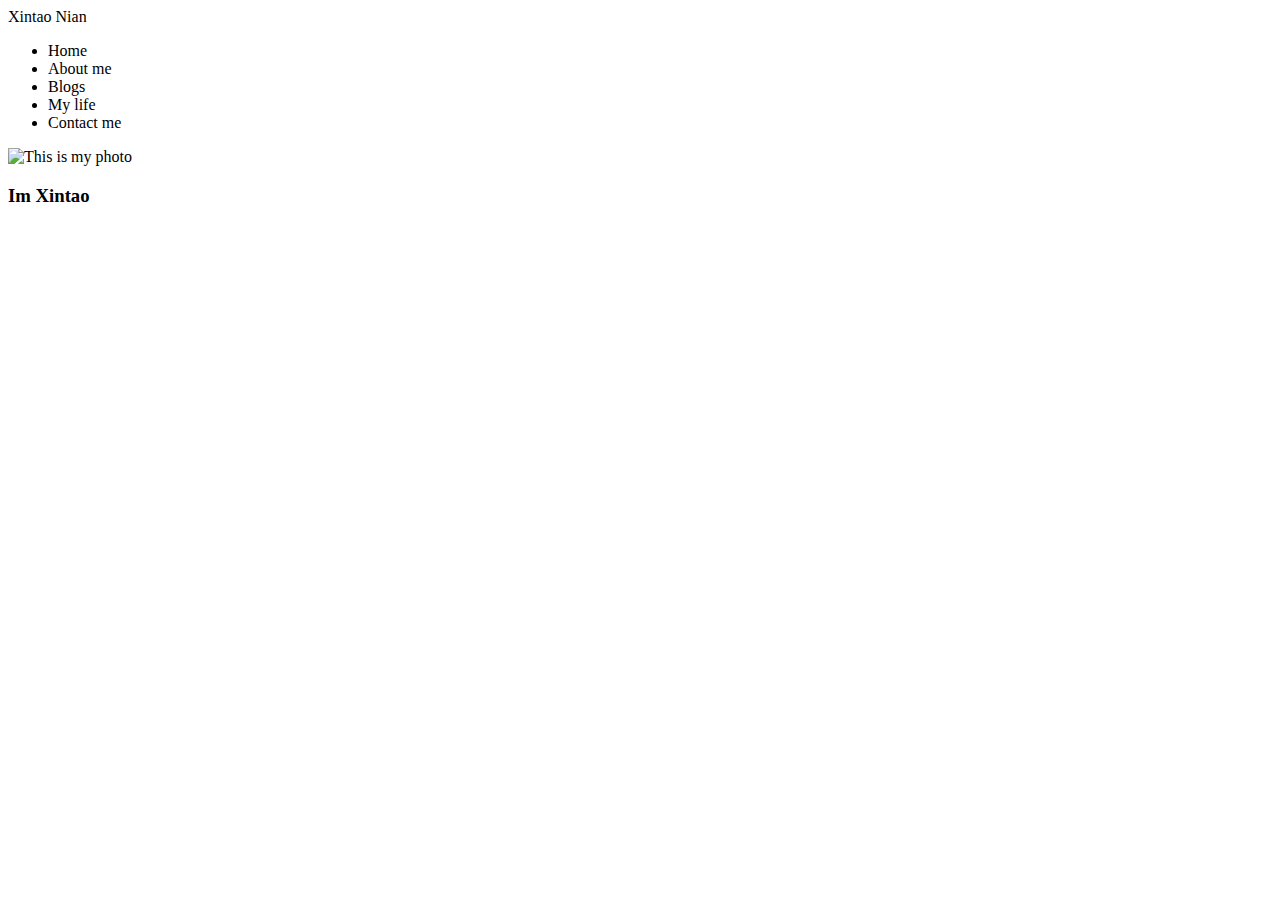
==== index.html @ c52636ec "add sitemap and wireframe to Docs." ====
<!DOCTYPE html>
<html lang="en">
<head>
    <meta charset="UTF-8">
    <meta name="viewport" content="width=device-width, initial-scale=1.0">
    <title>Portfolio home page</title>
    <link rel="stylesheet" href="style.css">
</head>
<body>
    <Header>
        Xintao Nian
        <ul>
            <li>Home</li>
            <li>About me</li>
            <li>Blogs</li>
            <li>My life</li>
            <li>Contact me</li>
        </ul>
    </Header>     
    <img src="" alt="This is my photo">
    <h3>Im Xintao</h3>
    <p></p>
    <footer></footer>
</body>
</html>
---- style.css ----
:root{




    
}
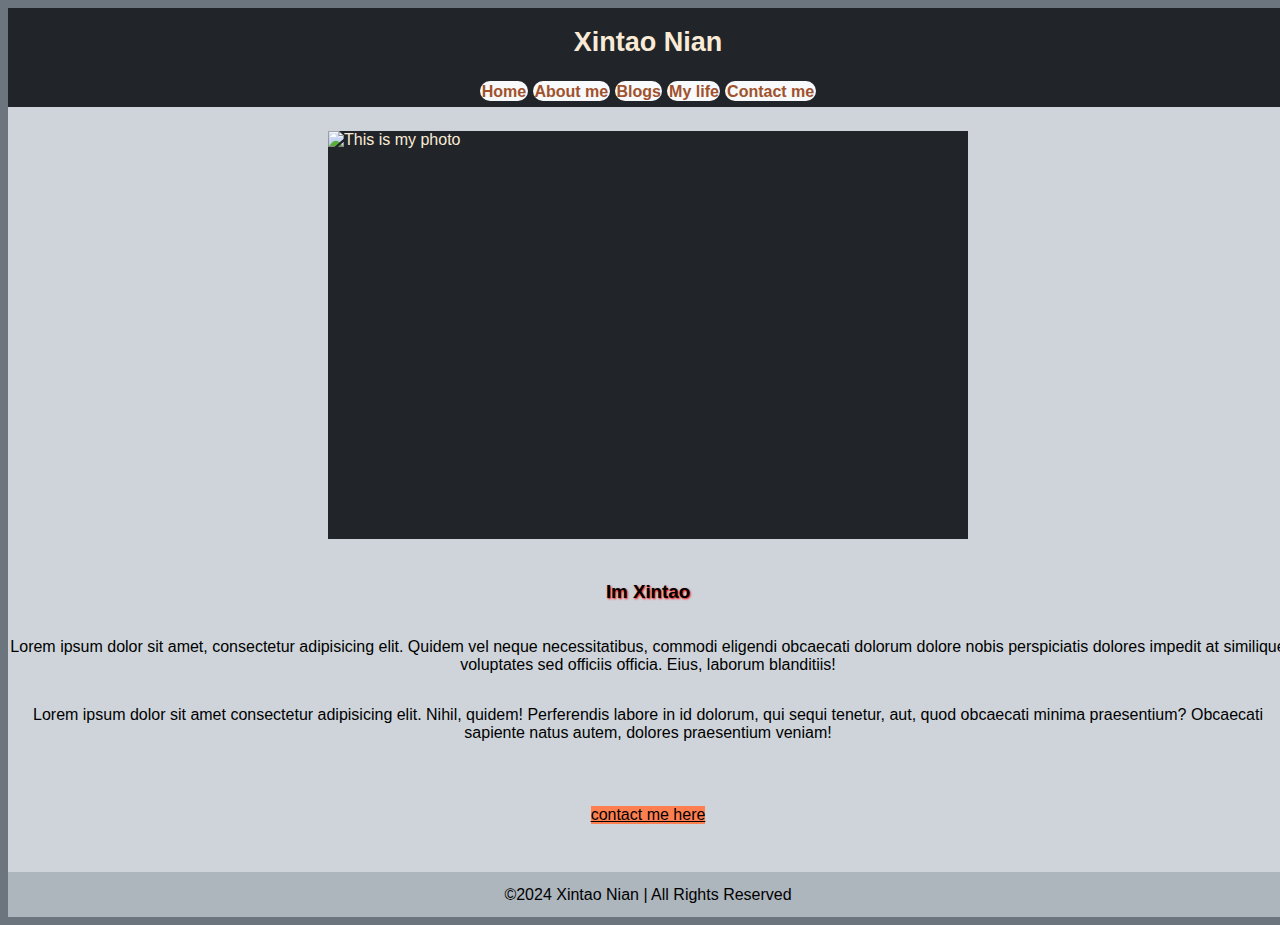
==== commit 208dc1b6: "Home page and About me page layout are donegit status!" ====
--- a/index.html
+++ b/index.html
@@ -8,18 +8,26 @@
 </head>
 <body>
     <Header>
-        Xintao Nian
-        <ul>
-            <li>Home</li>
-            <li>About me</li>
-            <li>Blogs</li>
-            <li>My life</li>
-            <li>Contact me</li>
-        </ul>
-    </Header>     
+       <h2>Xintao Nian</h2>
+        <nav>
+            <a href="/index.html">Home</a>
+            <a href="/aboutme.html">About me</a>
+            <a href="/blogs.html">Blogs</a>
+            <a href="/aboutme.html">My life</a>
+            <a href="/contact.html">Contact me</a>
+        </nav>
+    </Header>  
+    <main>  
     <img src="" alt="This is my photo">
     <h3>Im Xintao</h3>
-    <p></p>
-    <footer></footer>
+    <p>
+        Lorem ipsum dolor sit amet, consectetur adipisicing elit. Quidem vel neque necessitatibus, commodi eligendi obcaecati dolorum dolore nobis perspiciatis dolores impedit at similique voluptates sed officiis officia. Eius, laborum blanditiis!
+    </p>
+    <p>
+        Lorem ipsum dolor sit amet consectetur adipisicing elit. Nihil, quidem! Perferendis labore in id dolorum, qui sequi tenetur, aut, quod obcaecati minima praesentium? Obcaecati sapiente natus autem, dolores praesentium veniam!
+    </p>
+    <a class="button1" href="">contact me here</a>
+    </main> 
+    <footer>&copy;2024 Xintao Nian | All Rights Reserved</footer>
 </body>
 </html>--- a/style.css
+++ b/style.css
@@ -1,7 +1,97 @@
 :root{
+    --seasalt: #f8f9faff;
+    --antiflash-white: #e9ecefff;
+    --platinum: #dee2e6ff;
+    --french-gray: #ced4daff;
+    --french-gray-2: #adb5bdff;
+    --slate-gray: #6c757dff;
+    --outer-space: #495057ff;
+    --onyx: #343a40ff;
+    --eerie-black: #212529ff;
+    font-family: Arial, Helvetica, sans-serif;
+}
 
+body{
+    display: flex;
+    flex-direction: column;
+    background-color: var(--slate-gray);
+}
 
+Header{
+    background-color: var(--eerie-black);
+    height: 10dvh;
+    width: 100dvw;
+    text-align: justify;
+    font-size: large;
+    display: flex;
+    flex-direction: column;
+    justify-content: center;
+    align-items: center;
+    margin: 0%;
+    padding-bottom: 1dvh;
+    
+    
+}
+Header > h2{
+    color: antiquewhite;
+}
+nav > a{
+    text-decoration: none;
+    color: rgb(7, 7, 7);
+    background-color: var(--seasalt);
+    padding: 0.1em;
+    border-radius: 1.5em;
+    font-size: medium;
+    text-align: center;
+    font-weight: bolder;
+    color: sienna;
 
+}
+nav > a:hover{
+    background-color: gray;
+    font-size: large;
+}
+main{
+    background-color: var(--french-gray);
+    height: 85dvh;
+    width: 100dvw;
+    flex-direction: column;
+    display: flex;
+    justify-content: center;
+    align-items: center;
+}
+h3{
+    text-align: center;  
+    text-shadow: 1px 1px 2px red;
+}
 
-    
+p{
+    text-align: center; 
+}
+main > img{
+    background-color:var(--eerie-black);
+    height: 50dvh;
+    width: 50dvw;
+    margin: 1.5em;
+    display: flex;
+    justify-content: center;
+    align-items: center;
+    color: antiquewhite;
+    object-fit: cover;
+    border: radius 3%;
+}
+.button1{
+    background-color: coral;
+    color: black;
+    margin: 3em;
+    border: 2px black;
+}
+footer{
+    background-color: var(--french-gray-2);
+    height: 5dvh;
+    width: 100dvw;
+    text-align: center;
+    display: flex;
+    justify-content: center;
+    align-items: center;
 }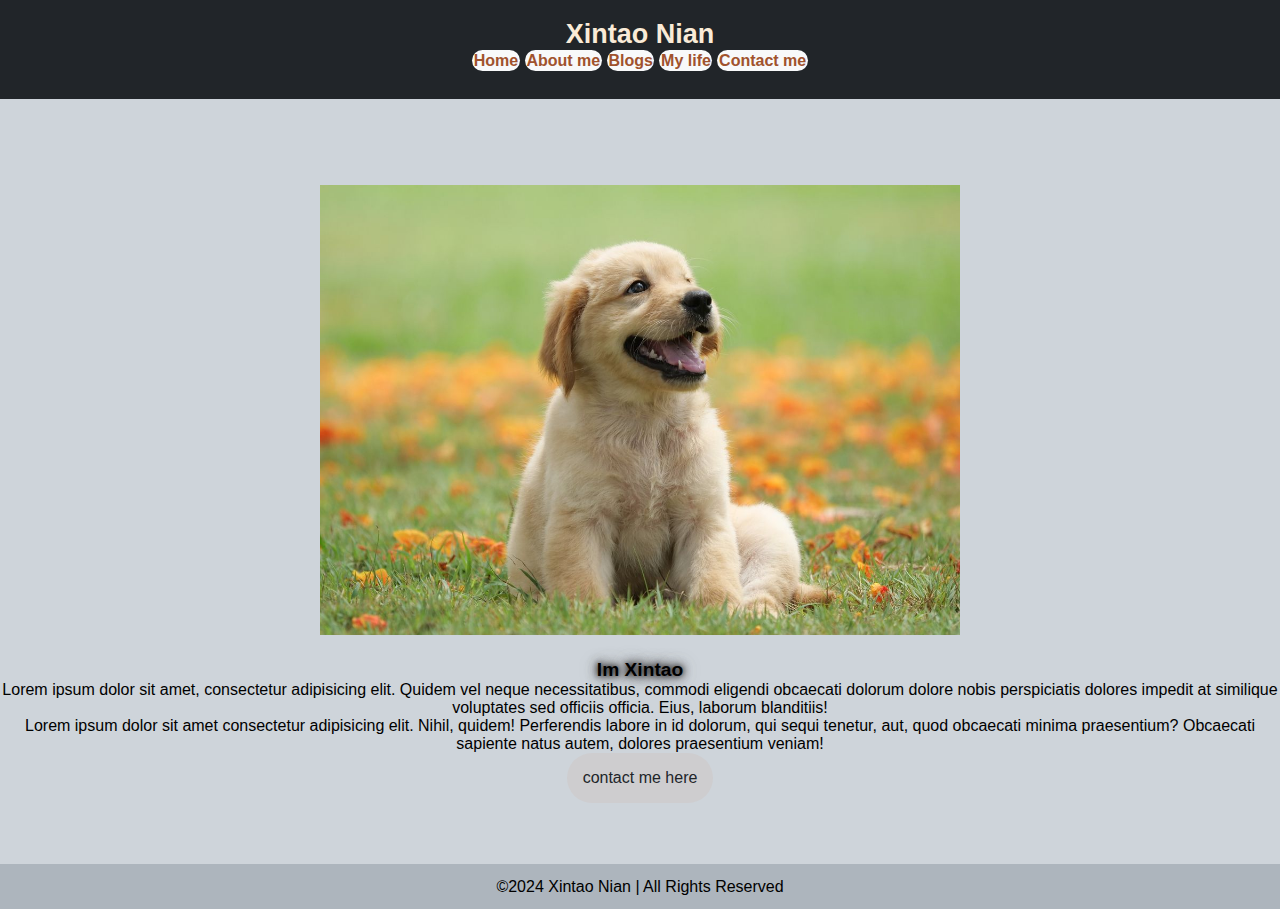
==== commit aaf5d42c: "add 1 photo for test / Home about me and my life page are done" ====
--- a/index.html
+++ b/index.html
@@ -13,12 +13,12 @@
             <a href="/index.html">Home</a>
             <a href="/aboutme.html">About me</a>
             <a href="/blogs.html">Blogs</a>
-            <a href="/aboutme.html">My life</a>
+            <a href="/mylife.html">My life</a>
             <a href="/contact.html">Contact me</a>
         </nav>
     </Header>  
     <main>  
-    <img src="" alt="This is my photo">
+    <img src="Images/dog.jpg" alt="This is my photo">
     <h3>Im Xintao</h3>
     <p>
         Lorem ipsum dolor sit amet, consectetur adipisicing elit. Quidem vel neque necessitatibus, commodi eligendi obcaecati dolorum dolore nobis perspiciatis dolores impedit at similique voluptates sed officiis officia. Eius, laborum blanditiis!
@@ -26,7 +26,7 @@
     <p>
         Lorem ipsum dolor sit amet consectetur adipisicing elit. Nihil, quidem! Perferendis labore in id dolorum, qui sequi tenetur, aut, quod obcaecati minima praesentium? Obcaecati sapiente natus autem, dolores praesentium veniam!
     </p>
-    <a class="button1" href="">contact me here</a>
+    <a class="button1" href="/contact.html">contact me here</a>
     </main> 
     <footer>&copy;2024 Xintao Nian | All Rights Reserved</footer>
 </body>
--- a/style.css
+++ b/style.css
@@ -51,9 +51,12 @@
     background-color: gray;
     font-size: large;
 }
+*{
+    margin: 0%;
+}
 main{
     background-color: var(--french-gray);
-    height: 85dvh;
+    min-height: 85dvh;
     width: 100dvw;
     flex-direction: column;
     display: flex;
@@ -61,8 +64,13 @@
     align-items: center;
 }
 h3{
+    font-size: larger;
     text-align: center;  
-    text-shadow: 1px 1px 2px red;
+    text-shadow: 0px 0px 5px #403f41, 
+    0px 0px 10px #2a2a2b, 
+    0px 0px 10px #7b7a7c,
+    0px 0px 20px #89888a,
+    0px 0px 25px #cecdcf;
 }
 
 p{
@@ -80,12 +88,14 @@
     object-fit: cover;
     border: radius 3%;
 }
-.button1{
-    background-color: coral;
-    color: black;
-    margin: 3em;
-    border: 2px black;
+main > a{
+    text-decoration: none;
+    padding:1em;
+    color: var(--eerie-black);
+    background-color: #cecdcf;
+    border-radius: 3em;
 }
+
 footer{
     background-color: var(--french-gray-2);
     height: 5dvh;
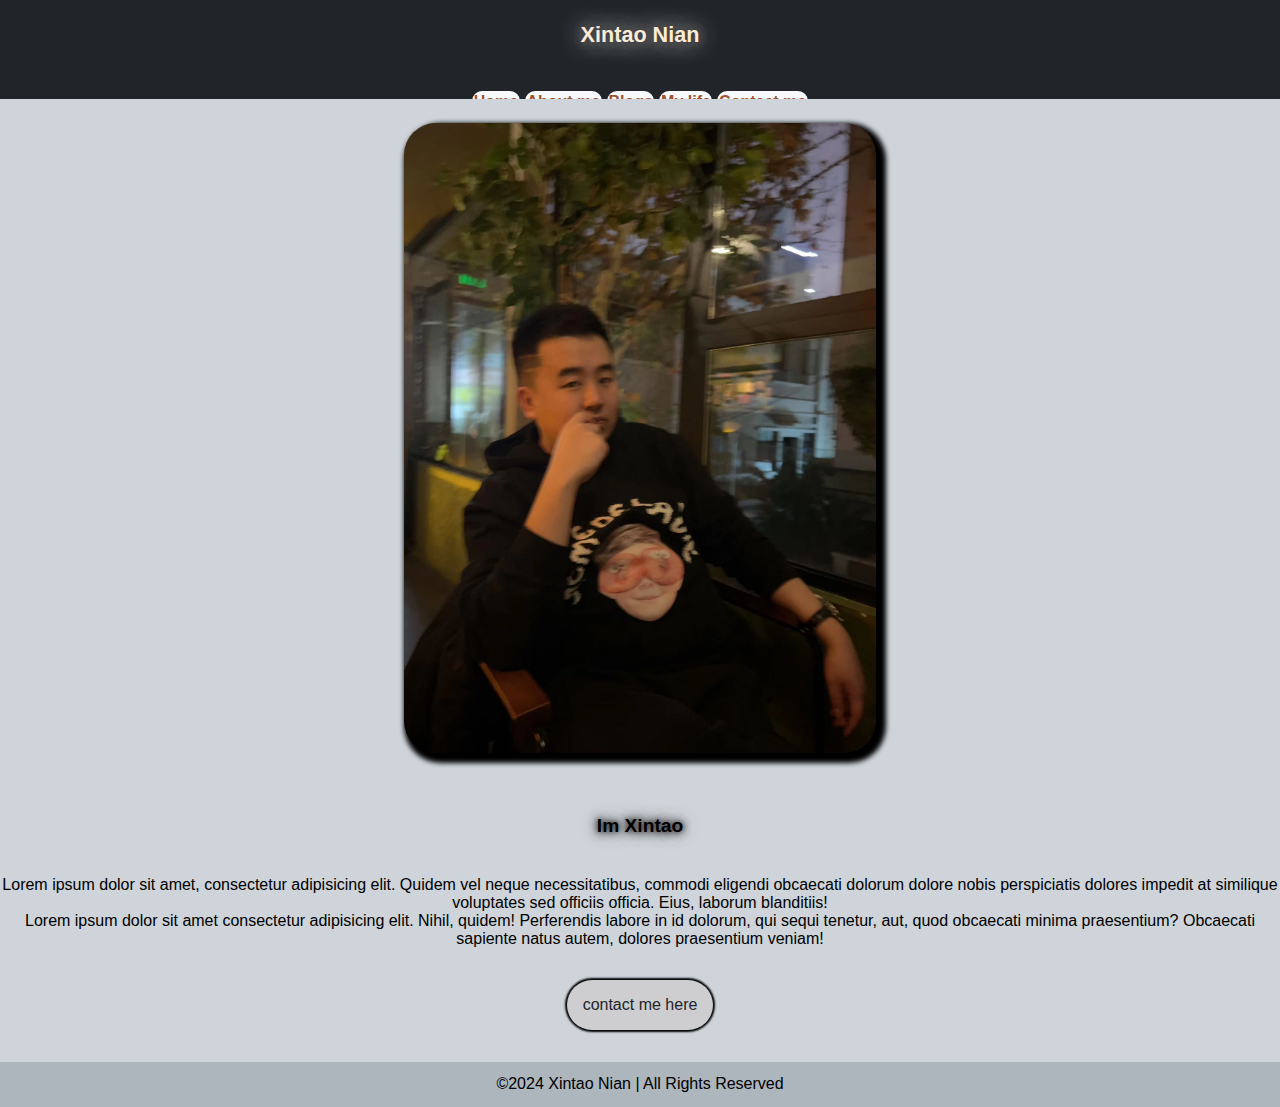
==== commit 46367bec: "details are done for all pages" ====
--- a/index.html
+++ b/index.html
@@ -18,8 +18,8 @@
         </nav>
     </Header>  
     <main>  
-    <img src="Images/dog.jpg" alt="This is my photo">
-    <h3>Im Xintao</h3>
+    <img src="Images/me.jpg" alt="This is my photo">
+    <h2>Im Xintao</h2>
     <p>
         Lorem ipsum dolor sit amet, consectetur adipisicing elit. Quidem vel neque necessitatibus, commodi eligendi obcaecati dolorum dolore nobis perspiciatis dolores impedit at similique voluptates sed officiis officia. Eius, laborum blanditiis!
     </p>
--- a/style.css
+++ b/style.css
@@ -63,7 +63,7 @@
     justify-content: center;
     align-items: center;
 }
-h3{
+h2{
     font-size: larger;
     text-align: center;  
     text-shadow: 0px 0px 5px #403f41, 
@@ -71,6 +71,7 @@
     0px 0px 10px #7b7a7c,
     0px 0px 20px #89888a,
     0px 0px 25px #cecdcf;
+    margin: 2em;
 }
 
 p{
@@ -78,15 +79,16 @@
 }
 main > img{
     background-color:var(--eerie-black);
-    height: 50dvh;
-    width: 50dvw;
+    height: 70dvh;
+    width: auto;
     margin: 1.5em;
     display: flex;
     justify-content: center;
     align-items: center;
     color: antiquewhite;
     object-fit: cover;
-    border: radius 3%;
+    border-radius: 2em;
+    box-shadow: 5px 5px 5px 5px rgb(0,0,0);
 }
 main > a{
     text-decoration: none;
@@ -94,6 +96,8 @@
     color: var(--eerie-black);
     background-color: #cecdcf;
     border-radius: 3em;
+    margin: 2em;
+    box-shadow: 0px 0px 2px 2px rgb(0,0,0);
 }
 
 footer{
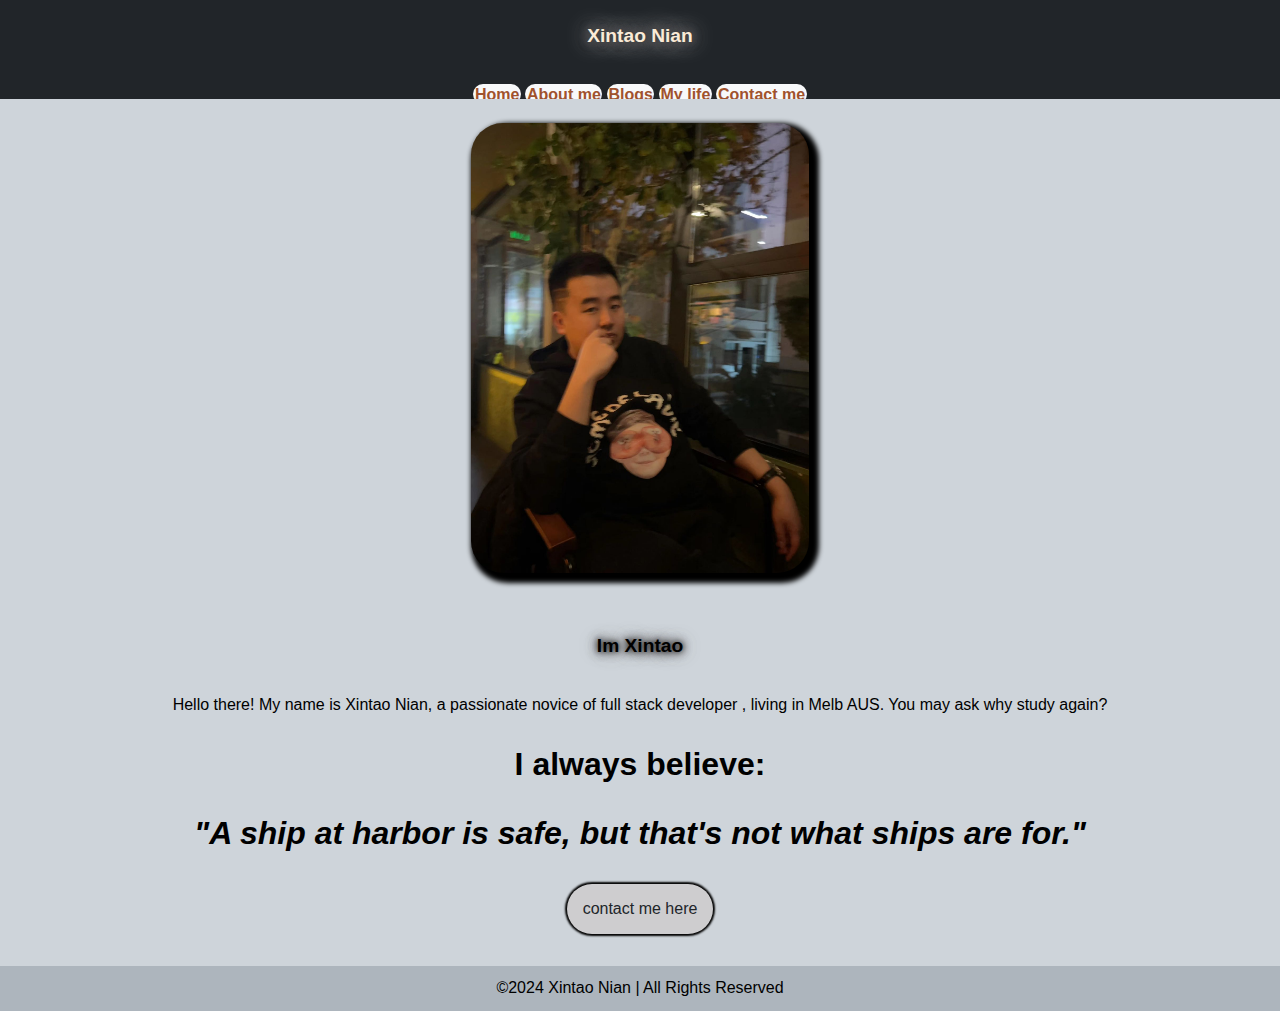
==== commit 5c0ae901: "text content added" ====
--- a/index.html
+++ b/index.html
@@ -20,11 +20,12 @@
     <main>  
     <img src="Images/me.jpg" alt="This is my photo">
     <h2>Im Xintao</h2>
-    <p>
-        Lorem ipsum dolor sit amet, consectetur adipisicing elit. Quidem vel neque necessitatibus, commodi eligendi obcaecati dolorum dolore nobis perspiciatis dolores impedit at similique voluptates sed officiis officia. Eius, laborum blanditiis!
+    <p>Hello there! My name is Xintao Nian, a passionate novice of full stack developer , living in Melb AUS. You may ask why study again?</p>
+    <p class="p1">
+       <b>  I always believe: </b>
     </p>
-    <p>
-        Lorem ipsum dolor sit amet consectetur adipisicing elit. Nihil, quidem! Perferendis labore in id dolorum, qui sequi tenetur, aut, quod obcaecati minima praesentium? Obcaecati sapiente natus autem, dolores praesentium veniam!
+    <p class="p1">
+        <b><em>"A ship at harbor is safe, but that's not what ships are for."</em></b>
     </p>
     <a class="button1" href="/contact.html">contact me here</a>
     </main> 
--- a/style.css
+++ b/style.css
@@ -22,11 +22,11 @@
     height: 10dvh;
     width: 100dvw;
     text-align: justify;
-    font-size: large;
     display: flex;
     flex-direction: column;
     justify-content: center;
     align-items: center;
+    text-align: center;
     margin: 0%;
     padding-bottom: 1dvh;
     
@@ -45,6 +45,7 @@
     text-align: center;
     font-weight: bolder;
     color: sienna;
+    
 
 }
 nav > a:hover{
@@ -77,9 +78,13 @@
 p{
     text-align: center; 
 }
+.p1{
+    margin-top: 1em;
+    font-size: 2em;
+}
 main > img{
     background-color:var(--eerie-black);
-    height: 70dvh;
+    height: 50dvh;
     width: auto;
     margin: 1.5em;
     display: flex;
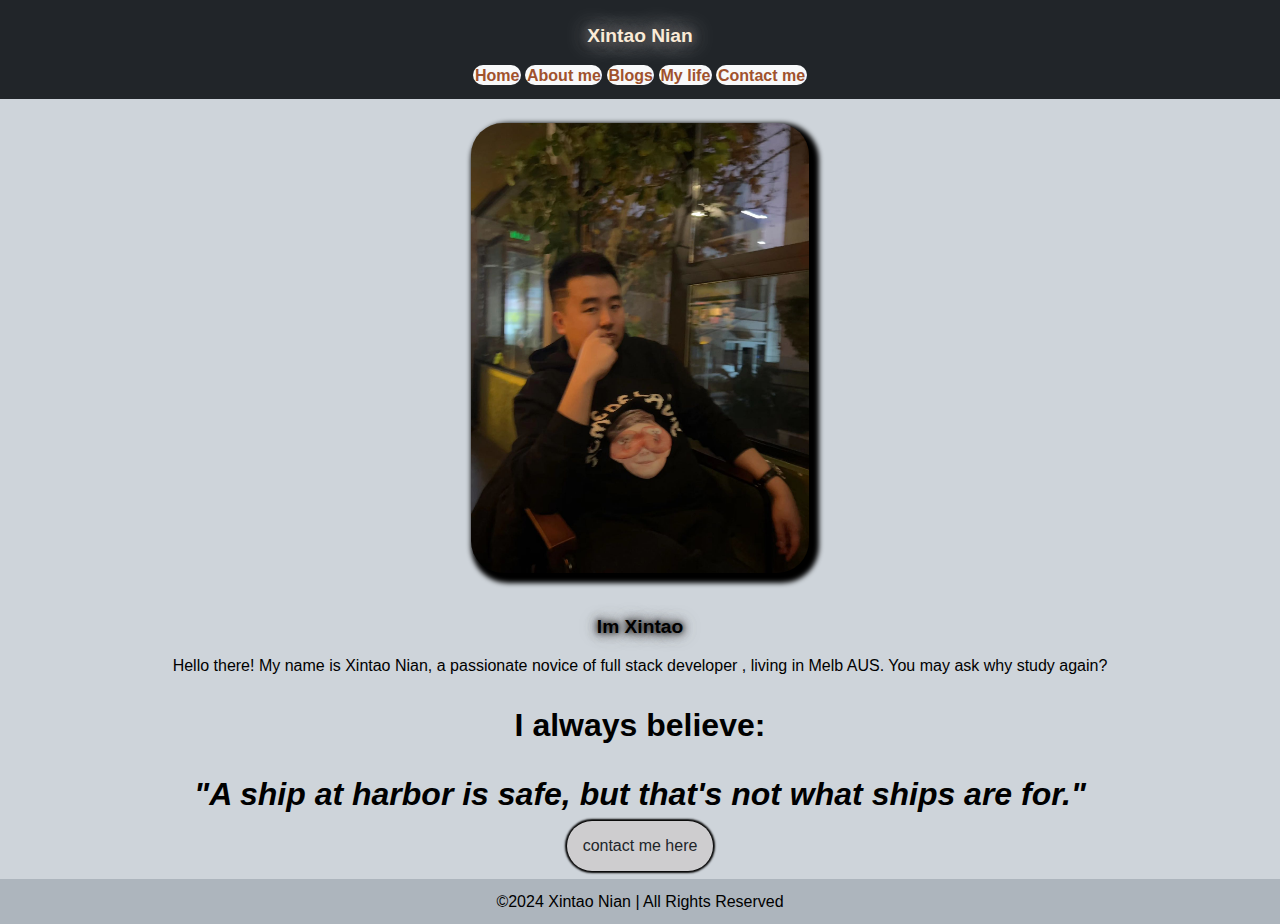
==== commit 4bbae9fa: "done" ====
--- a/index.html
+++ b/index.html
@@ -4,12 +4,15 @@
     <meta charset="UTF-8">
     <meta name="viewport" content="width=device-width, initial-scale=1.0">
     <title>Portfolio home page</title>
+    <!-- external style sheet to style.css -->
     <link rel="stylesheet" href="style.css">
 </head>
 <body>
+    <!-- insert Header part -->
     <Header>
        <h2>Xintao Nian</h2>
         <nav>
+            <!-- create 5 Nav butoon for Nav bar -->
             <a href="/index.html">Home</a>
             <a href="/aboutme.html">About me</a>
             <a href="/blogs.html">Blogs</a>
@@ -17,7 +20,9 @@
             <a href="/contact.html">Contact me</a>
         </nav>
     </Header>  
+    <!-- header part finsih -->
     <main>  
+        <!-- insert image -->
     <img src="Images/me.jpg" alt="This is my photo">
     <h2>Im Xintao</h2>
     <p>Hello there! My name is Xintao Nian, a passionate novice of full stack developer , living in Melb AUS. You may ask why study again?</p>
@@ -27,8 +32,11 @@
     <p class="p1">
         <b><em>"A ship at harbor is safe, but that's not what ships are for."</em></b>
     </p>
+    <!-- create one buttone for contact me -->
     <a class="button1" href="/contact.html">contact me here</a>
     </main> 
+    <!-- insert footer part -->
     <footer>&copy;2024 Xintao Nian | All Rights Reserved</footer>
 </body>
+<!-- finish -->
 </html>--- a/style.css
+++ b/style.css
@@ -1,3 +1,4 @@
+/* root of colour and font */
 :root{
     --seasalt: #f8f9faff;
     --antiflash-white: #e9ecefff;
@@ -10,13 +11,13 @@
     --eerie-black: #212529ff;
     font-family: Arial, Helvetica, sans-serif;
 }
-
+/* flexbox for the whole body part */
 body{
     display: flex;
     flex-direction: column;
     background-color: var(--slate-gray);
 }
-
+/* layout of Header */
 Header{
     background-color: var(--eerie-black);
     height: 10dvh;
@@ -29,12 +30,11 @@
     text-align: center;
     margin: 0%;
     padding-bottom: 1dvh;
-    
-    
 }
 Header > h2{
     color: antiquewhite;
 }
+/* style and display of the Nav bar */
 nav > a{
     text-decoration: none;
     color: rgb(7, 7, 7);
@@ -45,16 +45,17 @@
     text-align: center;
     font-weight: bolder;
     color: sienna;
-    
-
 }
+/* add hover for nav bar button  */
 nav > a:hover{
     background-color: gray;
     font-size: large;
 }
+/* all ellment without margin */
 *{
     margin: 0%;
 }
+/* layout and display of the main part */
 main{
     background-color: var(--french-gray);
     min-height: 85dvh;
@@ -64,6 +65,7 @@
     justify-content: center;
     align-items: center;
 }
+/* add text shadow for header2 */
 h2{
     font-size: larger;
     text-align: center;  
@@ -72,16 +74,18 @@
     0px 0px 10px #7b7a7c,
     0px 0px 20px #89888a,
     0px 0px 25px #cecdcf;
-    margin: 2em;
+    margin: 1em;
 }
-
+/* center the text content of the paragraph */
 p{
     text-align: center; 
 }
+/* locate the paragraph */
 .p1{
     margin-top: 1em;
     font-size: 2em;
 }
+/* resizing and flexbox the image */
 main > img{
     background-color:var(--eerie-black);
     height: 50dvh;
@@ -95,16 +99,17 @@
     border-radius: 2em;
     box-shadow: 5px 5px 5px 5px rgb(0,0,0);
 }
+/* style the button of contact me button */
 main > a{
     text-decoration: none;
     padding:1em;
     color: var(--eerie-black);
     background-color: #cecdcf;
     border-radius: 3em;
-    margin: 2em;
+    margin: 0.5em;
     box-shadow: 0px 0px 2px 2px rgb(0,0,0);
 }
-
+/* style allocate the footer */
 footer{
     background-color: var(--french-gray-2);
     height: 5dvh;
